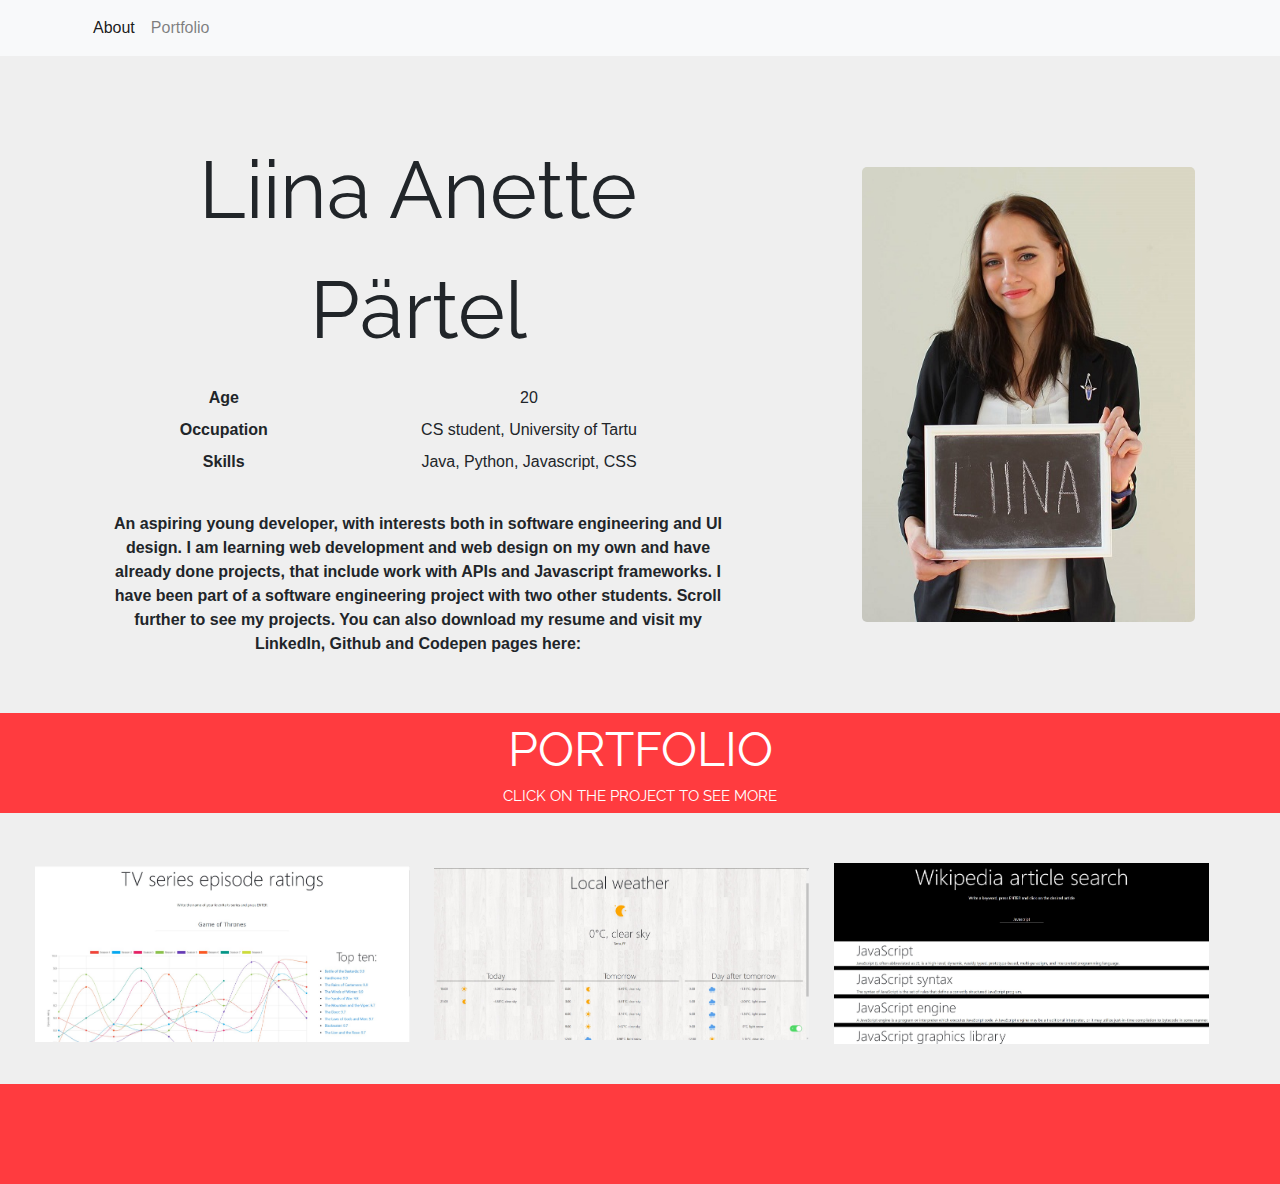
==== index.html @ ed579733 "added container" ====
<!DOCTYPE html>
<html>

<head>
	<meta name="viewport" content="width=device-width, initial-scale=1" />

	<!-- Title and favicon -->
	<title>Lina Anette Pärtel</title>
	<link rel="icon" href="images/favicon.ico">

	<!-- Fonts -->
	<link href="https://fonts.googleapis.com/css?family=Raleway:200" rel="stylesheet">
	<link href="https://fonts.googleapis.com/css?family=Open+Sans:300" rel="stylesheet">

	<!-- bootstrap 4, js and jquery -->
	<script src="https://ajax.googleapis.com/ajax/libs/jquery/3.2.1/jquery.min.js"></script>
	<link rel="stylesheet" href="https://maxcdn.bootstrapcdn.com/bootstrap/4.0.0/css/bootstrap.min.css">
	<script src="https://maxcdn.bootstrapcdn.com/bootstrap/4.0.0/js/bootstrap.min.js"></script>
	<script src="https://maxcdn.bootstrapcdn.com/bootstrap/4.0.0/js/bootstrap.bundle.min.js"></script>
	<!--<link rel="stylesheet" href="https://maxcdn.bootstrapcdn.com/font-awesome/5.0.8/css/font-awesome.min.css">-->
	<link rel="stylesheet" href="https://use.fontawesome.com/releases/v5.0.8/css/all.css" integrity="sha384-3AB7yXWz4OeoZcPbieVW64vVXEwADiYyAEhwilzWsLw+9FgqpyjjStpPnpBO8o8S"
	    crossorigin="anonymous">

	<!-- css stylesheets -->
	<link rel="stylesheet" media="(max-width:850px)" href="css/style-2-small.css">
	<link rel="stylesheet" media="(min-width:851px)" href="css/style-2-large.css">

	<style>
		#about {
			background-color: #EFEFEF;
		}

		#portfolio {
			background-color: #EFEFEF;
		}

		#contact {
			background-color: #EFEFEF;
		}

		#divider {
			background-color: #ff3b3f;
			height: 100px;
			color: #ffffff;
			text-transform: uppercase;
			text-align: center;
			font-size: 3em;
			font-family: 'Raleway', sans-serif;
			margin: auto 0 auto 0;
		}

		ul li {
			list-style-type: none;
		}

		.icon {
			font-size: 3em;
			padding-top: 5%;
		}
	</style>

</head>

<body>
	<nav class="navbar fixed-top navbar-expand-md navbar-light bg-light">
		<div class="container">
			<button class="navbar-toggler" type="button" data-toggle="collapse" data-target="#navbarToggler" aria-controls="navbarToggler"
			    aria-expanded="false" aria-label="Toggle navigation">
				<span class="navbar-toggler-icon"></span>
			</button>
			<div class="collapse navbar-collapse" id="navbarToggler">
				<ul class="navbar-nav">
					<li class="nav-item active">
						<a class="nav-link" href="#about">About</a>
					</li>
					<li class="nav-item">
						<a class="nav-link" href="#portfolio">Portfolio</a>
					</li>
				</ul>
			</div>
		</div>
	</nav>

	<div id="about">
		<div class="container">
			<div id="headshot-description" class="container">
				<p id="name" style="font-family:Raleway,cursive" class="text-center">Liina Anette Pärtel</p>

				<div class="text-center row">
					<dt class="col-md-5">Age</dt>
					<dd class="col-md-6">20</dd>
					<dt class="col-md-5">Occupation</dt>
					<dd class="col-md-6">CS student, University of Tartu</dd>
					<dt class="col-md-5">Skills</dt>
					<dd class="col-md-6">Java, Python, Javascript, CSS</dd>
					<dt class="text-center col-md-12" style="margin-top:30px">An aspiring young developer, with interests both in software engineering and UI design. I am learning web development
						and web design on my own and have already done projects, that include work with APIs and Javascript frameworks. I have
						been part of a software engineering project with two other students. Scroll further to see my projects. You can also
						download my resume and visit my LinkedIn, Github and Codepen pages here: </p>
						<dd class="col-3 icon">
							<a href="https://www.dropbox.com/s/j4ce2sr23m8eqke/LiinaAnetteP%C3%A4rtelResume.docx?dl=0">
								<i class="far fa-address-card"></i>
							</a>
						</dd>
						<dd class="col-3 icon">
							<a href="http://www.linkedin.com/in/liina-anette-pärtel">
								<i class="fab fa-linkedin"></i>
							</a>
						</dd>
						<dd class="col-3 icon">
							<a href="https://github.com/liinaanette">
								<i class="fab fa-github"></i>
							</a>
						</dd>
						<dd class="col-3 icon">
							<a href="https://codepen.io/memphei">
								<i class="fab fa-codepen"></i>
							</a>
						</dd>

				</div>

			</div class="container-fluid">
			<img src="images/liina.jpg" alt="Headshot photo" class="img-responsive">
		</div>
	</div>

	<div id="divider" class="container-fluid">
		Portfolio

		<p style="font-size:15px;">Click on the project to see more</p>
	</div>

	<div id="portfolio" class="container-fluid smooth">
		<img src="images/imdb.jpg" onclick='window.open("https://codepen.io/memphei/full/wyBYwB/");' class="img-responsive col-xs-6"
		/>
		<img src="images/weather.jpg" onclick='window.open("https://codepen.io/memphei/full/oEgbWq/");' class="img-responsive col-xs-6"
		/>
		<img src="images/wiki.jpg" onclick='window.open("https://codepen.io/memphei/full/JpoLBX/");' class="img-responsive col-xs-6"
		/>
	</div>

	<div id="divider" class="container-fluid">

	</div>
	</div>
</body>

</html>
---- css/style-2-small.css ----
#about {
  width: 100%;
}

#about img {
  display:none;
}

#name {
  margin-top: 5%;
  font-size: 200%
}

#headshot-description {
  display:inline-block;
  max-width:90%;
  height: auto;
  margin: 20% 5% 0 5%;
  border-radius:5px;
  font-size: 15px;
}

.fa {
  margin-top: 5%;
  font-size: 200%;
}

#portfolio {
  width:100%;
  padding-top: 14%;
  padding-bottom: 35%;
}

#portfolio .col-xs-6 {
  cursor:pointer;
  width:90%;
  margin-right: 2%;
  margin-left: 2%;
  margin-bottom: 3%;
}

#contact {
  width:100%;
  height:100%;
}
---- css/style-2-large.css ----
body {
  padding-top: 0;
}
#about {
  width: 100%;
  height: 100%;
}

#about img {
  float:right;
  display:inline-block;
  max-width:30%;
  max-height:45%;
  margin-top:15%;
  border-radius: 5px;
}

#name {
  font-size: 5em;
  margin-top: 3%;
}

#headshot-description {
  display:inline-block;
  max-width:60%;
  height:60%;
  margin-top: 10%;
  border-radius:5px
}

.fa {
  margin-top: 10%;
  font-size: 400%;
}

#portfolio {
  padding-bottom: 40px;
  width: 100%;
  height: 100%;
  background-fit: cover;
  overflow: hidden;
}

.col-xs-6{
  width:30%;
  height:auto;
  display:inline-block;
  margin: 50px 0 0 20px;
}

.col-xs-6:hover {
  cursor: pointer;
}

#contact {
  width:100%;
  height:100%;
  background-fit: cover;
  overflow: hidden;
}
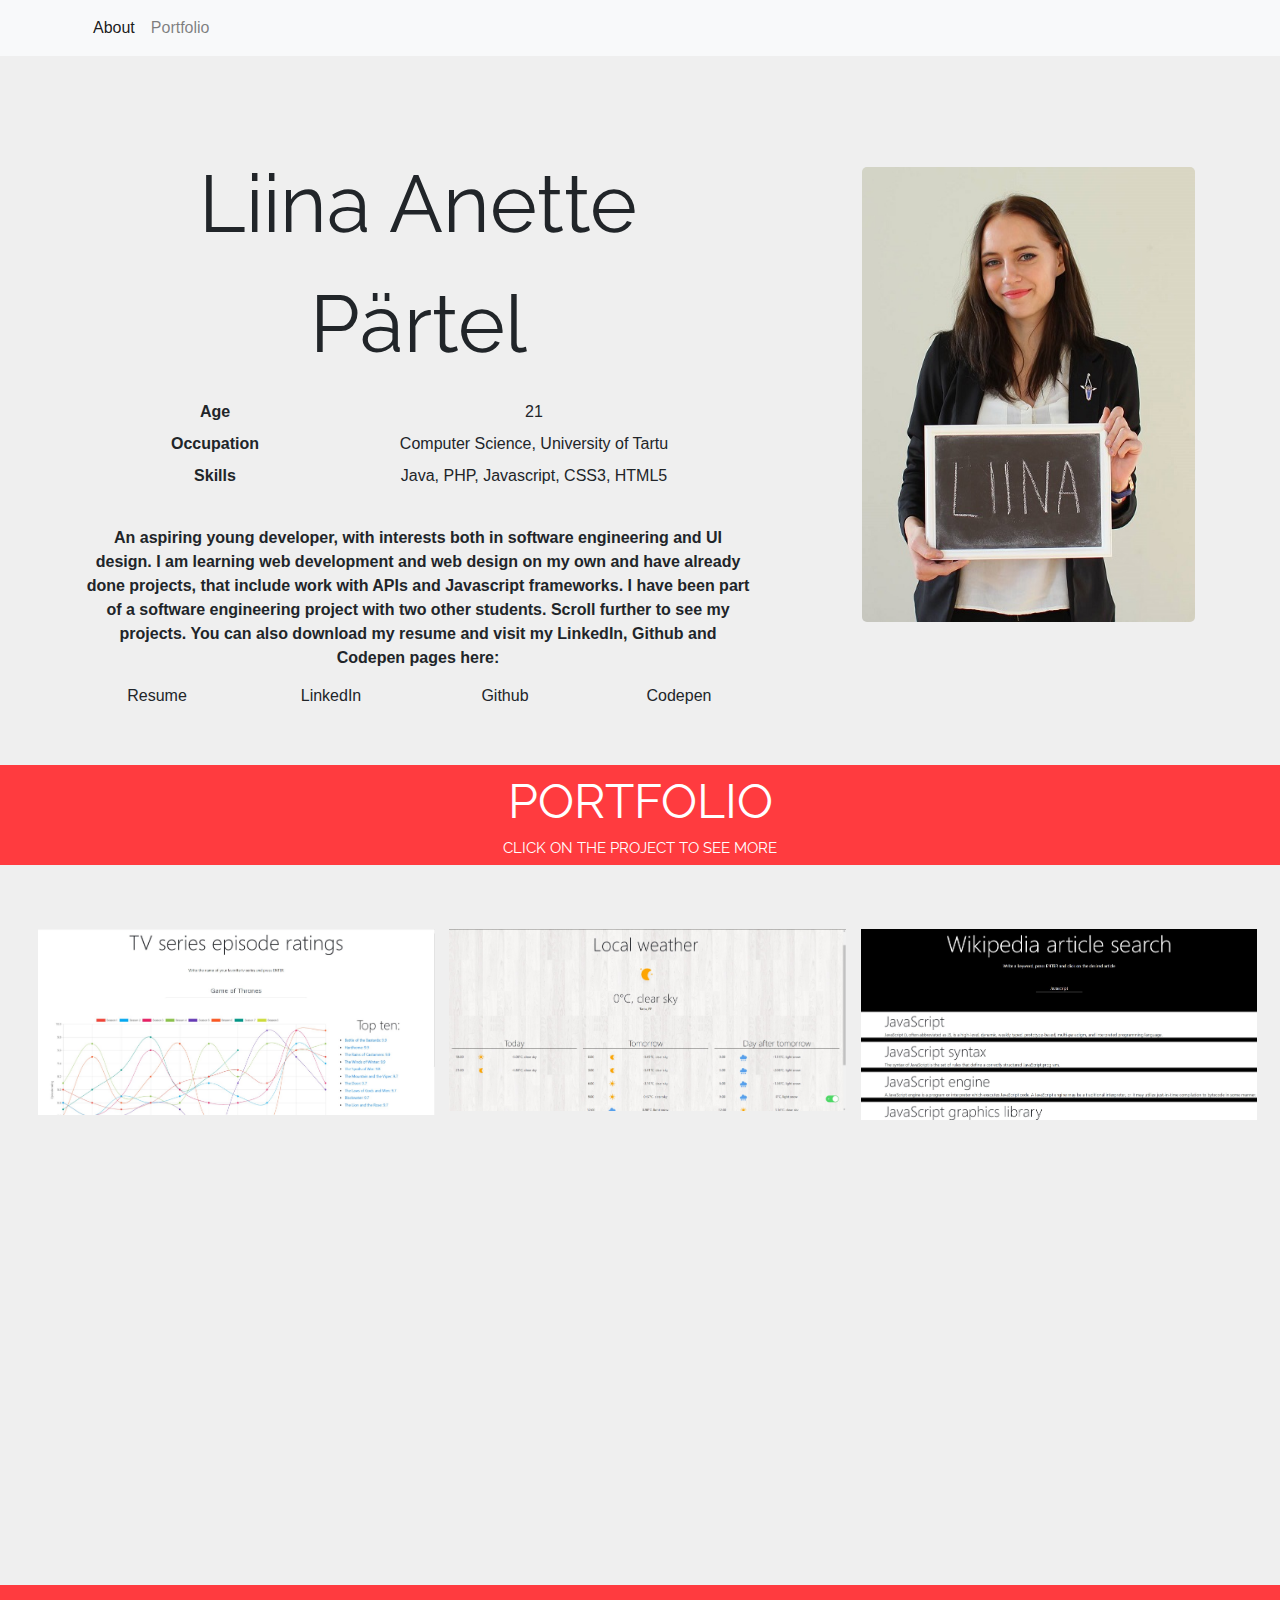
==== commit 1b63df72: "Refactored CSS files" ====
--- a/index.html
+++ b/index.html
@@ -10,54 +10,21 @@
 
 	<!-- Fonts -->
 	<link href="https://fonts.googleapis.com/css?family=Raleway:200" rel="stylesheet">
-	<link href="https://fonts.googleapis.com/css?family=Open+Sans:300" rel="stylesheet">
+	<link href="https://fonts.googleapis.com/css?family=Open+Sans:300,400" rel="stylesheet">
 
 	<!-- bootstrap 4, js and jquery -->
 	<script src="https://ajax.googleapis.com/ajax/libs/jquery/3.2.1/jquery.min.js"></script>
 	<link rel="stylesheet" href="https://maxcdn.bootstrapcdn.com/bootstrap/4.0.0/css/bootstrap.min.css">
 	<script src="https://maxcdn.bootstrapcdn.com/bootstrap/4.0.0/js/bootstrap.min.js"></script>
 	<script src="https://maxcdn.bootstrapcdn.com/bootstrap/4.0.0/js/bootstrap.bundle.min.js"></script>
-	<!--<link rel="stylesheet" href="https://maxcdn.bootstrapcdn.com/font-awesome/5.0.8/css/font-awesome.min.css">-->
 	<link rel="stylesheet" href="https://use.fontawesome.com/releases/v5.0.8/css/all.css" integrity="sha384-3AB7yXWz4OeoZcPbieVW64vVXEwADiYyAEhwilzWsLw+9FgqpyjjStpPnpBO8o8S"
 	    crossorigin="anonymous">
 
 	<!-- css stylesheets -->
-	<link rel="stylesheet" media="(max-width:850px)" href="css/style-2-small.css">
-	<link rel="stylesheet" media="(min-width:851px)" href="css/style-2-large.css">
+	<link rel="stylesheet" href="css/main.css">
+	<link rel="stylesheet" media="(max-width:999px)" href="css/style-2-small.css">
+	<link rel="stylesheet" media="(min-width:1000px)" href="css/style-2-large.css">
 
-	<style>
-		#about {
-			background-color: #EFEFEF;
-		}
-
-		#portfolio {
-			background-color: #EFEFEF;
-		}
-
-		#contact {
-			background-color: #EFEFEF;
-		}
-
-		#divider {
-			background-color: #ff3b3f;
-			height: 100px;
-			color: #ffffff;
-			text-transform: uppercase;
-			text-align: center;
-			font-size: 3em;
-			font-family: 'Raleway', sans-serif;
-			margin: auto 0 auto 0;
-		}
-
-		ul li {
-			list-style-type: none;
-		}
-
-		.icon {
-			font-size: 3em;
-			padding-top: 5%;
-		}
-	</style>
 
 </head>
 
@@ -83,67 +50,80 @@
 
 	<div id="about">
 		<div class="container">
-			<div id="headshot-description" class="container">
-				<p id="name" style="font-family:Raleway,cursive" class="text-center">Liina Anette Pärtel</p>
-
+			<div id="headshot-description">
+				<p id="name" class="text-center">Liina Anette Pärtel</p>
 				<div class="text-center row">
 					<dt class="col-md-5">Age</dt>
-					<dd class="col-md-6">20</dd>
+					<dd class="col-md-6">21</dd>
 					<dt class="col-md-5">Occupation</dt>
-					<dd class="col-md-6">CS student, University of Tartu</dd>
+					<dd class="col-md-6">Computer Science, University of Tartu</dd>
 					<dt class="col-md-5">Skills</dt>
-					<dd class="col-md-6">Java, Python, Javascript, CSS</dd>
-					<dt class="text-center col-md-12" style="margin-top:30px">An aspiring young developer, with interests both in software engineering and UI design. I am learning web development
+					<dd class="col-md-6">Java, PHP, Javascript, CSS3, HTML5</dd>
+					<dt id="desc" class="text-center col-md-12">An aspiring young developer, with interests both in software engineering and UI design. I am learning web development
 						and web design on my own and have already done projects, that include work with APIs and Javascript frameworks. I have
 						been part of a software engineering project with two other students. Scroll further to see my projects. You can also
-						download my resume and visit my LinkedIn, Github and Codepen pages here: </p>
-						<dd class="col-3 icon">
-							<a href="https://www.dropbox.com/s/j4ce2sr23m8eqke/LiinaAnetteP%C3%A4rtelResume.docx?dl=0">
-								<i class="far fa-address-card"></i>
-							</a>
-						</dd>
-						<dd class="col-3 icon">
-							<a href="http://www.linkedin.com/in/liina-anette-pärtel">
-								<i class="fab fa-linkedin"></i>
-							</a>
-						</dd>
-						<dd class="col-3 icon">
-							<a href="https://github.com/liinaanette">
-								<i class="fab fa-github"></i>
-							</a>
-						</dd>
-						<dd class="col-3 icon">
-							<a href="https://codepen.io/memphei">
-								<i class="fab fa-codepen"></i>
-							</a>
-						</dd>
+						download my resume and visit my LinkedIn, Github and Codepen pages here:
+					</dt>
 
+					<dd class="col-md-3 col-3">
+						<a href="https://www.dropbox.com/s/j4ce2sr23m8eqke/LiinaAnetteP%C3%A4rtelResume.docx?dl=0" class="icon">
+							<i class="far fa-address-card"></i>
+						</a>
+						<p>Resume</p>
+					</dd>
+
+					<dd class="col-md-3 col-3">
+						<a href="http://www.linkedin.com/in/liina-anette-pärtel" class="icon">
+							<i class="fab fa-linkedin"></i>
+						</a>
+						<p>LinkedIn</p>
+					</dd>
+
+					<dd class="col-md-3 col-3">
+						<a href="https://github.com/liinaanette" class="icon">
+							<i class="fab fa-github"></i>
+						</a>
+						<p>Github</p>
+					</dd>
+
+					<dd class="col-md-3 col-3">
+						<a href="https://codepen.io/memphei" class="icon">
+							<i class="fab fa-codepen"></i>
+						</a>
+						<p>Codepen</p>
+					</dd>
 				</div>
-
-			</div class="container-fluid">
+			</div>
 			<img src="images/liina.jpg" alt="Headshot photo" class="img-responsive">
 		</div>
 	</div>
 
-	<div id="divider" class="container-fluid">
+	<div class="divider" class="container-fluid">
 		Portfolio
-
-		<p style="font-size:15px;">Click on the project to see more</p>
+		<p id="help">Click on the project to see more</p>
 	</div>
 
-	<div id="portfolio" class="container-fluid smooth">
-		<img src="images/imdb.jpg" onclick='window.open("https://codepen.io/memphei/full/wyBYwB/");' class="img-responsive col-xs-6"
-		/>
-		<img src="images/weather.jpg" onclick='window.open("https://codepen.io/memphei/full/oEgbWq/");' class="img-responsive col-xs-6"
-		/>
-		<img src="images/wiki.jpg" onclick='window.open("https://codepen.io/memphei/full/JpoLBX/");' class="img-responsive col-xs-6"
-		/>
+	<div id="portfolio">
+		<div class="row text-center">
+			<div class="col-lg-4 col-md-6 col-sm-12">
+				<img src="images/imdb.jpg" onclick='window.open("https://codepen.io/memphei/full/wyBYwB/");' class="project center-block"
+				/>
+			</div>
+
+			<div class="col-lg-4 col-md-6 col-sm-12">
+				<img src="images/weather.jpg" onclick='window.open("https://codepen.io/memphei/full/oEgbWq/");' class="project" />
+			</div>
+
+			<div class="col-lg-4 col-md-6 col-sm-12">
+				<img src="images/wiki.jpg" onclick='window.open("https://codepen.io/memphei/full/JpoLBX/");' class="project" />
+			</div>
+		</div>
 	</div>
 
-	<div id="divider" class="container-fluid">
+	<div class="divider" class="container-fluid">
 
 	</div>
-	</div>
+
 </body>
 
 </html>--- a/css/main.css
+++ b/css/main.css
@@ -0,0 +1,67 @@
+body {
+    background-color: #EFEFEF;
+}
+
+#about {
+    min-height:85vh;
+    height:auto;
+    width:100%;
+    
+}
+#about img {
+    float:right;
+    max-width:30%;
+    max-height:45%;
+    margin-top:15%;
+    border-radius: 5px;
+}
+
+#headshot-description {
+    display:inline-block;
+}
+
+#name {
+    font-family:Raleway,cursive;
+    font-size: 5em;
+    margin-top: 5%;
+}
+
+#desc {
+    margin-top:30px;
+    margin-bottom: 2%;
+}
+
+#help {
+    font-size:15px;
+}
+
+#portfolio {
+    height: 80vh;
+    padding: 5% 3% 5% 3%;
+}
+.project {
+    cursor:pointer;
+    width:31vw;
+    height:auto;
+}
+
+.divider {
+    background-color: #ff3b3f;
+    height: 100px;
+    color: #ffffff;
+    text-transform: uppercase;
+    text-align: center;
+    font-size: 3em;
+    font-family: 'Raleway', sans-serif;
+    margin: auto 0 auto 0;
+}
+
+.icon {
+    font-size: 2em;
+    padding-top: 5%;
+}
+
+#contact {
+    width:100%;
+    height:100%;
+  }--- a/css/style-2-small.css
+++ b/css/style-2-small.css
@@ -1,45 +1,14 @@
-#about {
-  width: 100%;
-}
-
 #about img {
   display:none;
 }
 
-#name {
-  margin-top: 5%;
-  font-size: 200%
+#headshot-description {
+  max-width:90%;
+  margin: 20% 5% 0 5%;
 }
 
-#headshot-description {
-  display:inline-block;
-  max-width:90%;
-  height: auto;
-  margin: 20% 5% 0 5%;
-  border-radius:5px;
-  font-size: 15px;
-}
-
-.fa {
-  margin-top: 5%;
-  font-size: 200%;
-}
-
-#portfolio {
-  width:100%;
-  padding-top: 14%;
-  padding-bottom: 35%;
-}
-
-#portfolio .col-xs-6 {
-  cursor:pointer;
-  width:90%;
-  margin-right: 2%;
-  margin-left: 2%;
-  margin-bottom: 3%;
-}
-
-#contact {
-  width:100%;
-  height:100%;
-}
+.project {
+  min-width:400px;
+  max-width : 45vw;
+  padding-top: 2%;
+}--- a/css/style-2-large.css
+++ b/css/style-2-large.css
@@ -1,60 +1,4 @@
-body {
-  padding-top: 0;
+#headshot-description {
+  max-width:60%;
+  margin-top: 10%;
 }
-#about {
-  width: 100%;
-  height: 100%;
-}
-
-#about img {
-  float:right;
-  display:inline-block;
-  max-width:30%;
-  max-height:45%;
-  margin-top:15%;
-  border-radius: 5px;
-}
-
-#name {
-  font-size: 5em;
-  margin-top: 3%;
-}
-
-#headshot-description {
-  display:inline-block;
-  max-width:60%;
-  height:60%;
-  margin-top: 10%;
-  border-radius:5px
-}
-
-.fa {
-  margin-top: 10%;
-  font-size: 400%;
-}
-
-#portfolio {
-  padding-bottom: 40px;
-  width: 100%;
-  height: 100%;
-  background-fit: cover;
-  overflow: hidden;
-}
-
-.col-xs-6{
-  width:30%;
-  height:auto;
-  display:inline-block;
-  margin: 50px 0 0 20px;
-}
-
-.col-xs-6:hover {
-  cursor: pointer;
-}
-
-#contact {
-  width:100%;
-  height:100%;
-  background-fit: cover;
-  overflow: hidden;
-}
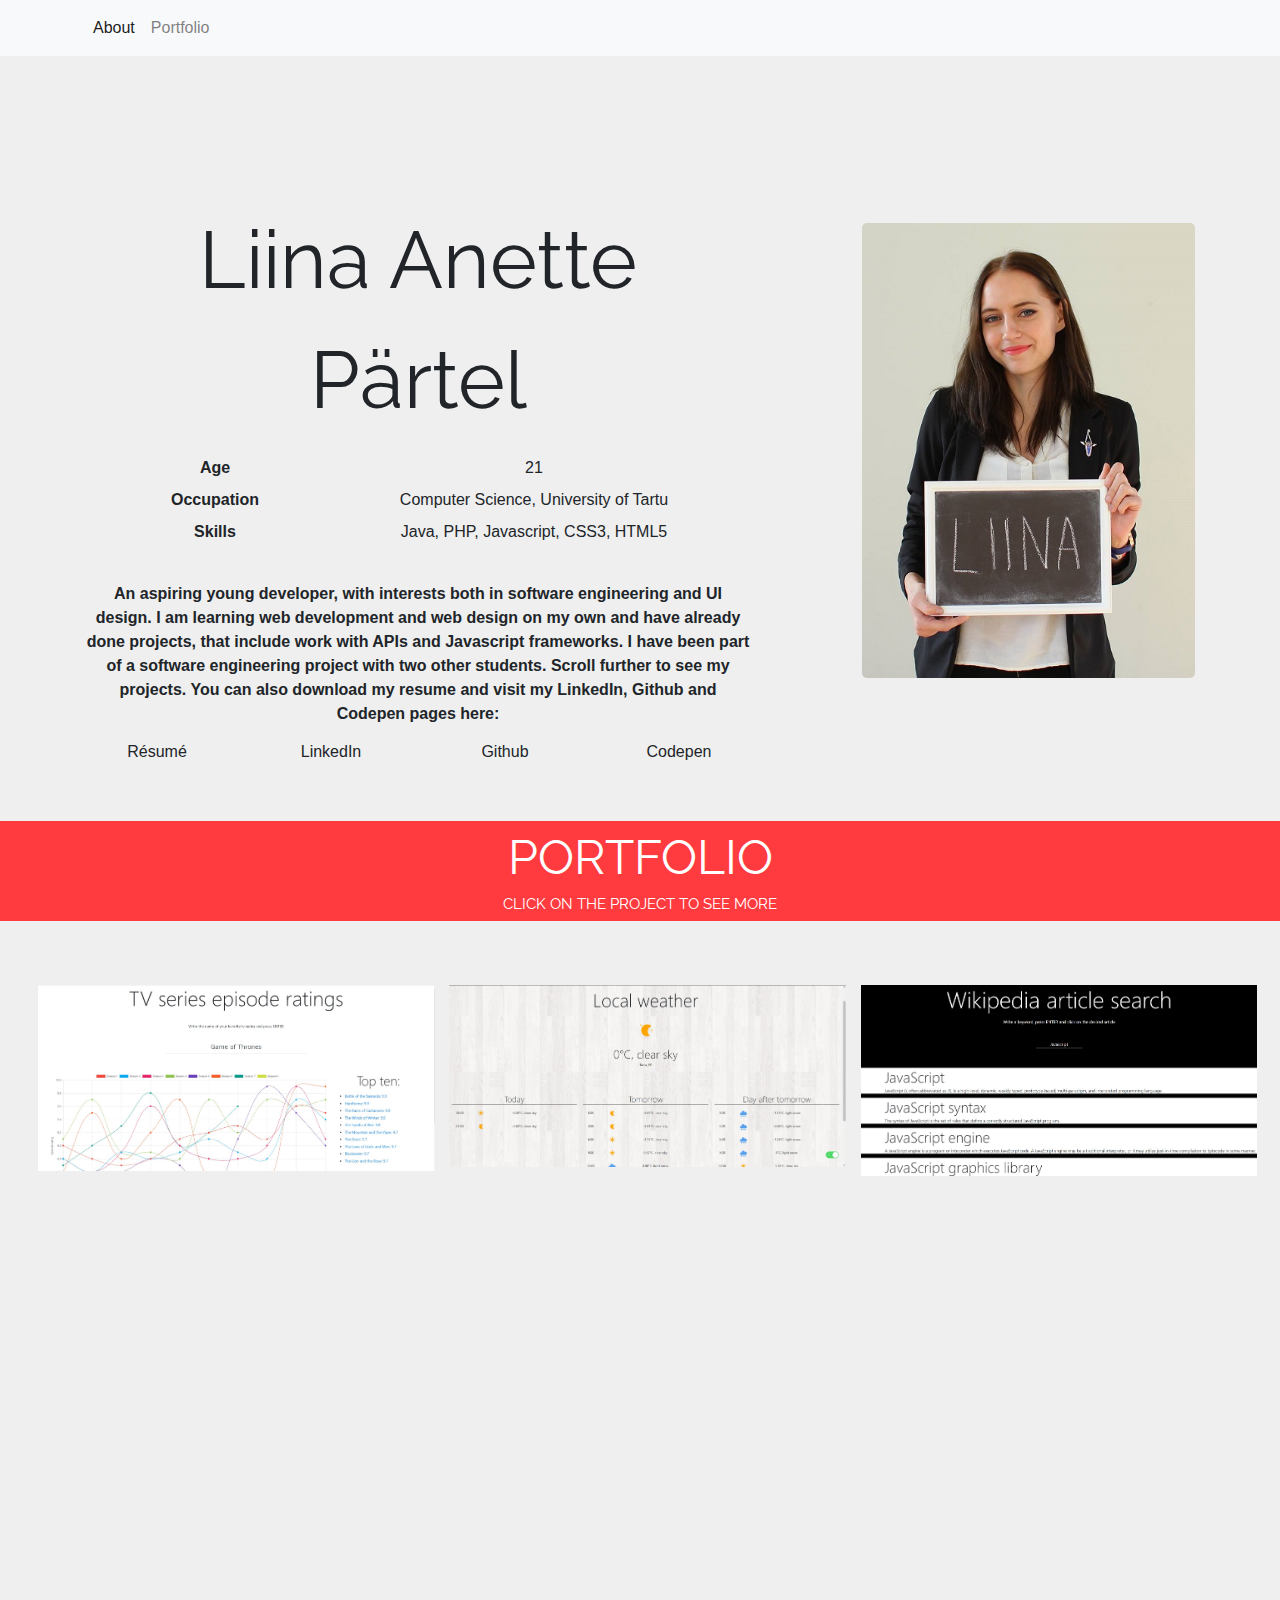
==== commit a00a9bad: "résumé now spelled correctly" ====
--- a/index.html
+++ b/index.html
@@ -29,7 +29,7 @@
 </head>
 
 <body>
-	<nav class="navbar fixed-top navbar-expand-md navbar-light bg-light">
+	<nav class="navbar navbar-expand-md navbar-light bg-light">
 		<div class="container">
 			<button class="navbar-toggler" type="button" data-toggle="collapse" data-target="#navbarToggler" aria-controls="navbarToggler"
 			    aria-expanded="false" aria-label="Toggle navigation">
@@ -69,7 +69,7 @@
 						<a href="https://www.dropbox.com/s/j4ce2sr23m8eqke/LiinaAnetteP%C3%A4rtelResume.docx?dl=0" class="icon">
 							<i class="far fa-address-card"></i>
 						</a>
-						<p>Resume</p>
+						<p>Résumé</p>
 					</dd>
 
 					<dd class="col-md-3 col-3">
--- a/css/main.css
+++ b/css/main.css
@@ -36,7 +36,8 @@
 }
 
 #portfolio {
-    height: 80vh;
+    min-height: 80vh;
+    height: auto;
     padding: 5% 3% 5% 3%;
 }
 .project {
--- a/css/style-2-small.css
+++ b/css/style-2-small.css
@@ -8,7 +8,7 @@
 }
 
 .project {
-  min-width:400px;
+  min-width:355px;
   max-width : 45vw;
   padding-top: 2%;
 }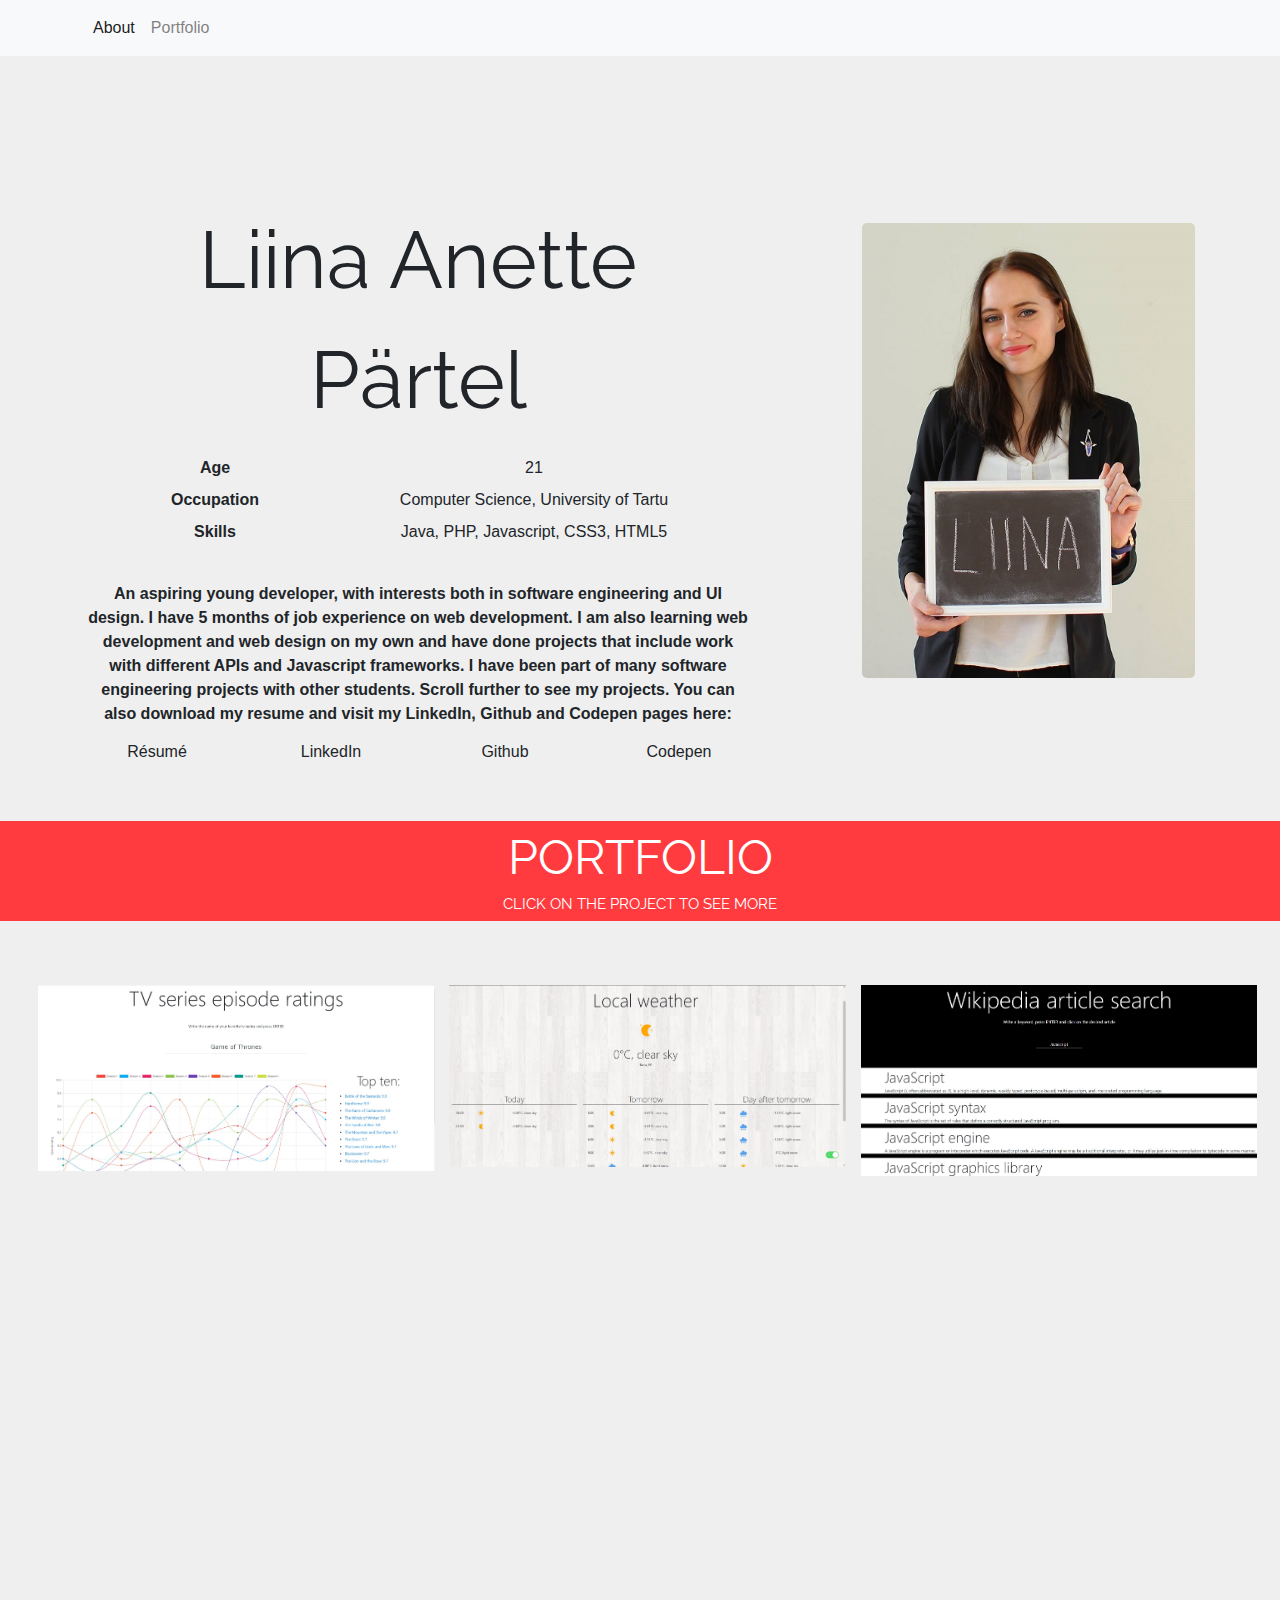
==== commit f49933ed: "Update index.html" ====
--- a/index.html
+++ b/index.html
@@ -59,21 +59,22 @@
 					<dd class="col-md-6">Computer Science, University of Tartu</dd>
 					<dt class="col-md-5">Skills</dt>
 					<dd class="col-md-6">Java, PHP, Javascript, CSS3, HTML5</dd>
-					<dt id="desc" class="text-center col-md-12">An aspiring young developer, with interests both in software engineering and UI design. I am learning web development
-						and web design on my own and have already done projects, that include work with APIs and Javascript frameworks. I have
-						been part of a software engineering project with two other students. Scroll further to see my projects. You can also
+					<dt id="desc" class="text-center col-md-12">An aspiring young developer, with interests both in software engineering and UI design. I have 5 months of job experience on web development. 
+						I am also learning web development
+						and web design on my own and have done projects that include work with different APIs and Javascript frameworks. I have
+						been part of many software engineering projects with other students. Scroll further to see my projects. You can also
 						download my resume and visit my LinkedIn, Github and Codepen pages here:
 					</dt>
 
 					<dd class="col-md-3 col-3">
-						<a href="https://www.dropbox.com/s/j4ce2sr23m8eqke/LiinaAnetteP%C3%A4rtelResume.docx?dl=0" class="icon">
+						<a href="https://github.com/liinaanette/liinaanette.github.io/raw/master/LiinaAnetteP%C3%A4rtelResume.pdf" class="icon">
 							<i class="far fa-address-card"></i>
 						</a>
 						<p>Résumé</p>
 					</dd>
 
 					<dd class="col-md-3 col-3">
-						<a href="http://www.linkedin.com/in/liina-anette-pärtel" class="icon">
+						<a href="http://www.linkedin.com/in/liinaanette" class="icon">
 							<i class="fab fa-linkedin"></i>
 						</a>
 						<p>LinkedIn</p>
@@ -106,12 +107,12 @@
 	<div id="portfolio">
 		<div class="row text-center">
 			<div class="col-lg-4 col-md-6 col-sm-12">
-				<img src="images/imdb.jpg" onclick='window.open("https://codepen.io/memphei/full/wyBYwB/");' class="project center-block"
+				<img src="images/imdb.jpg" onclick='window.open("/episoderating");' class="project center-block"
 				/>
 			</div>
 
 			<div class="col-lg-4 col-md-6 col-sm-12">
-				<img src="images/weather.jpg" onclick='window.open("https://codepen.io/memphei/full/oEgbWq/");' class="project" />
+				<img src="images/weather.jpg" onclick='window.open("/weatherreport");' class="project" />
 			</div>
 
 			<div class="col-lg-4 col-md-6 col-sm-12">
@@ -126,4 +127,4 @@
 
 </body>
 
-</html>+</html>
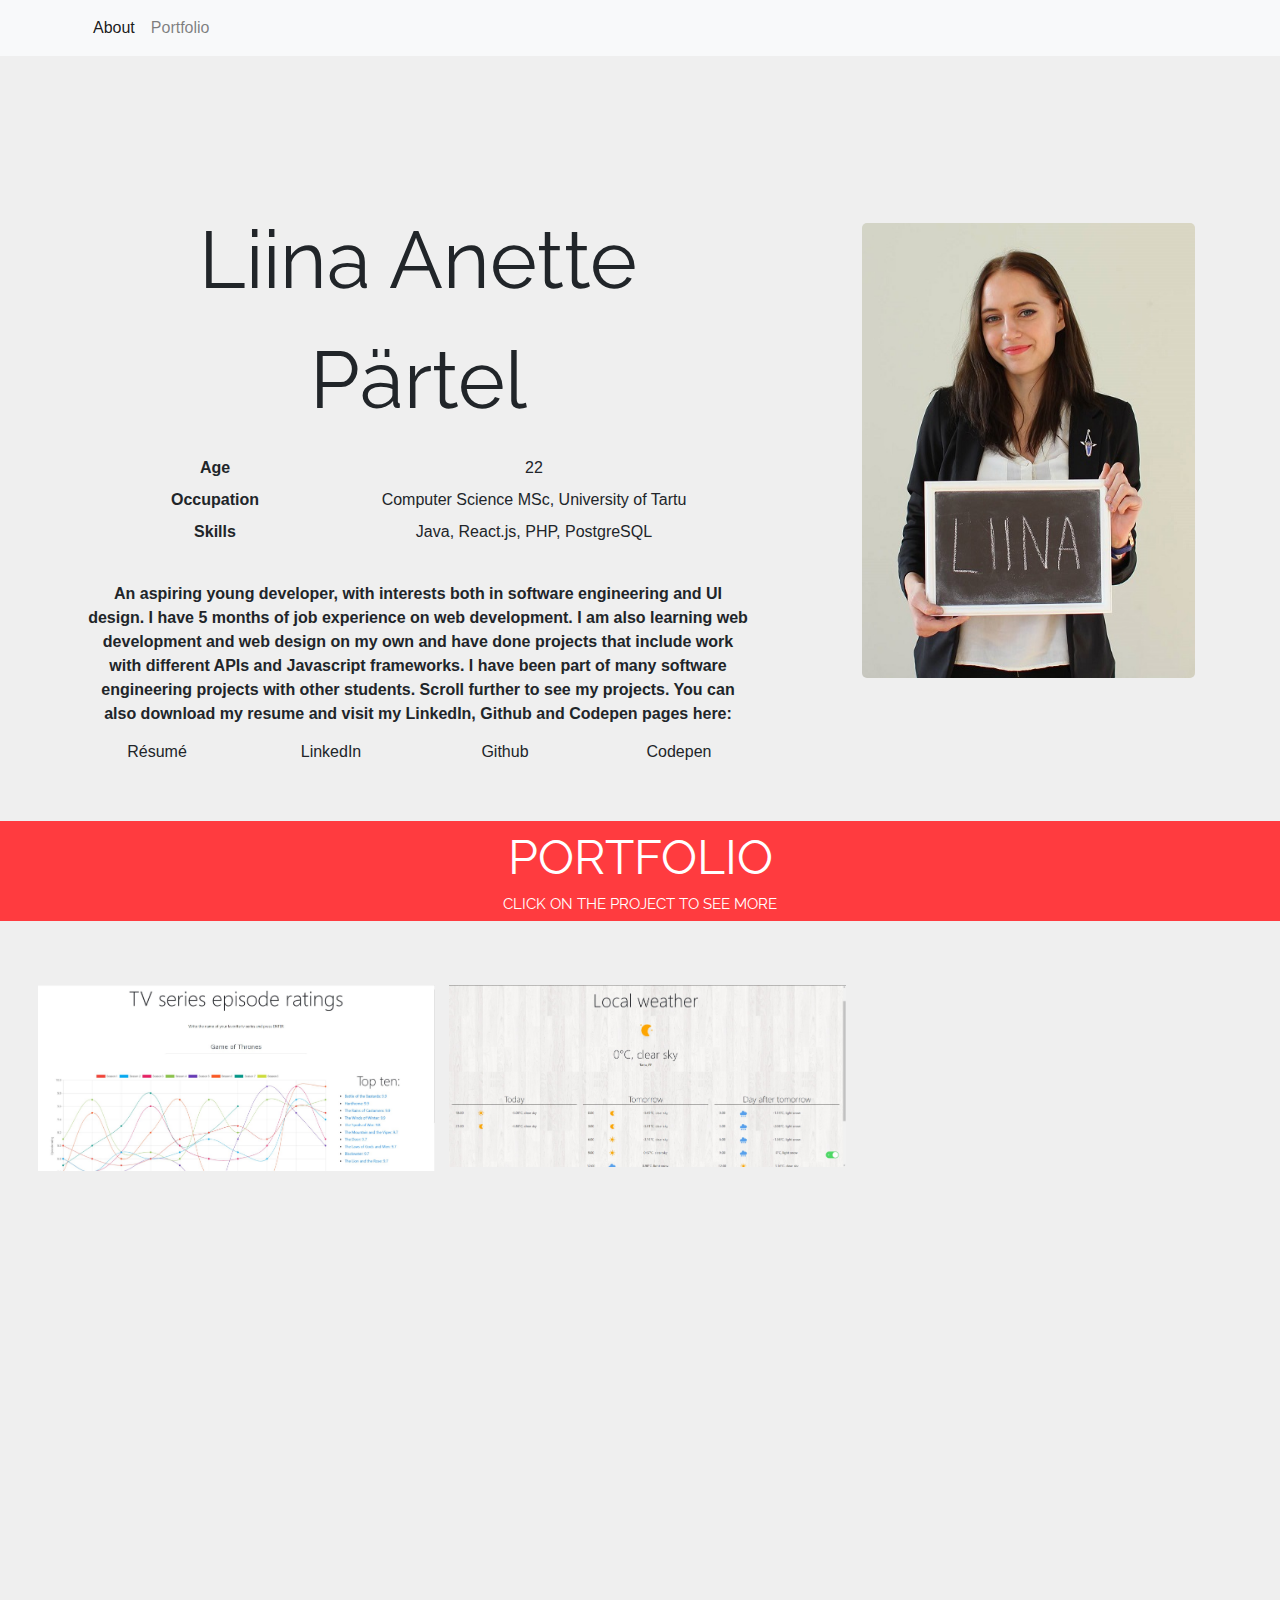
==== commit 29087d16: "Change age and remove wiki search" ====
--- a/index.html
+++ b/index.html
@@ -5,7 +5,7 @@
 	<meta name="viewport" content="width=device-width, initial-scale=1" />
 
 	<!-- Title and favicon -->
-	<title>Lina Anette Pärtel</title>
+	<title>Liina Anette Pärtel</title>
 	<link rel="icon" href="images/favicon.ico">
 
 	<!-- Fonts -->
@@ -54,11 +54,11 @@
 				<p id="name" class="text-center">Liina Anette Pärtel</p>
 				<div class="text-center row">
 					<dt class="col-md-5">Age</dt>
-					<dd class="col-md-6">21</dd>
+					<dd class="col-md-6">22</dd>
 					<dt class="col-md-5">Occupation</dt>
-					<dd class="col-md-6">Computer Science, University of Tartu</dd>
+					<dd class="col-md-6">Computer Science MSc, University of Tartu</dd>
 					<dt class="col-md-5">Skills</dt>
-					<dd class="col-md-6">Java, PHP, Javascript, CSS3, HTML5</dd>
+					<dd class="col-md-6">Java, React.js, PHP, PostgreSQL</dd>
 					<dt id="desc" class="text-center col-md-12">An aspiring young developer, with interests both in software engineering and UI design. I have 5 months of job experience on web development. 
 						I am also learning web development
 						and web design on my own and have done projects that include work with different APIs and Javascript frameworks. I have
@@ -114,10 +114,6 @@
 			<div class="col-lg-4 col-md-6 col-sm-12">
 				<img src="images/weather.jpg" onclick='window.open("/weatherreport");' class="project" />
 			</div>
-
-			<div class="col-lg-4 col-md-6 col-sm-12">
-				<img src="images/wiki.jpg" onclick='window.open("https://codepen.io/memphei/full/JpoLBX/");' class="project" />
-			</div>
 		</div>
 	</div>
 
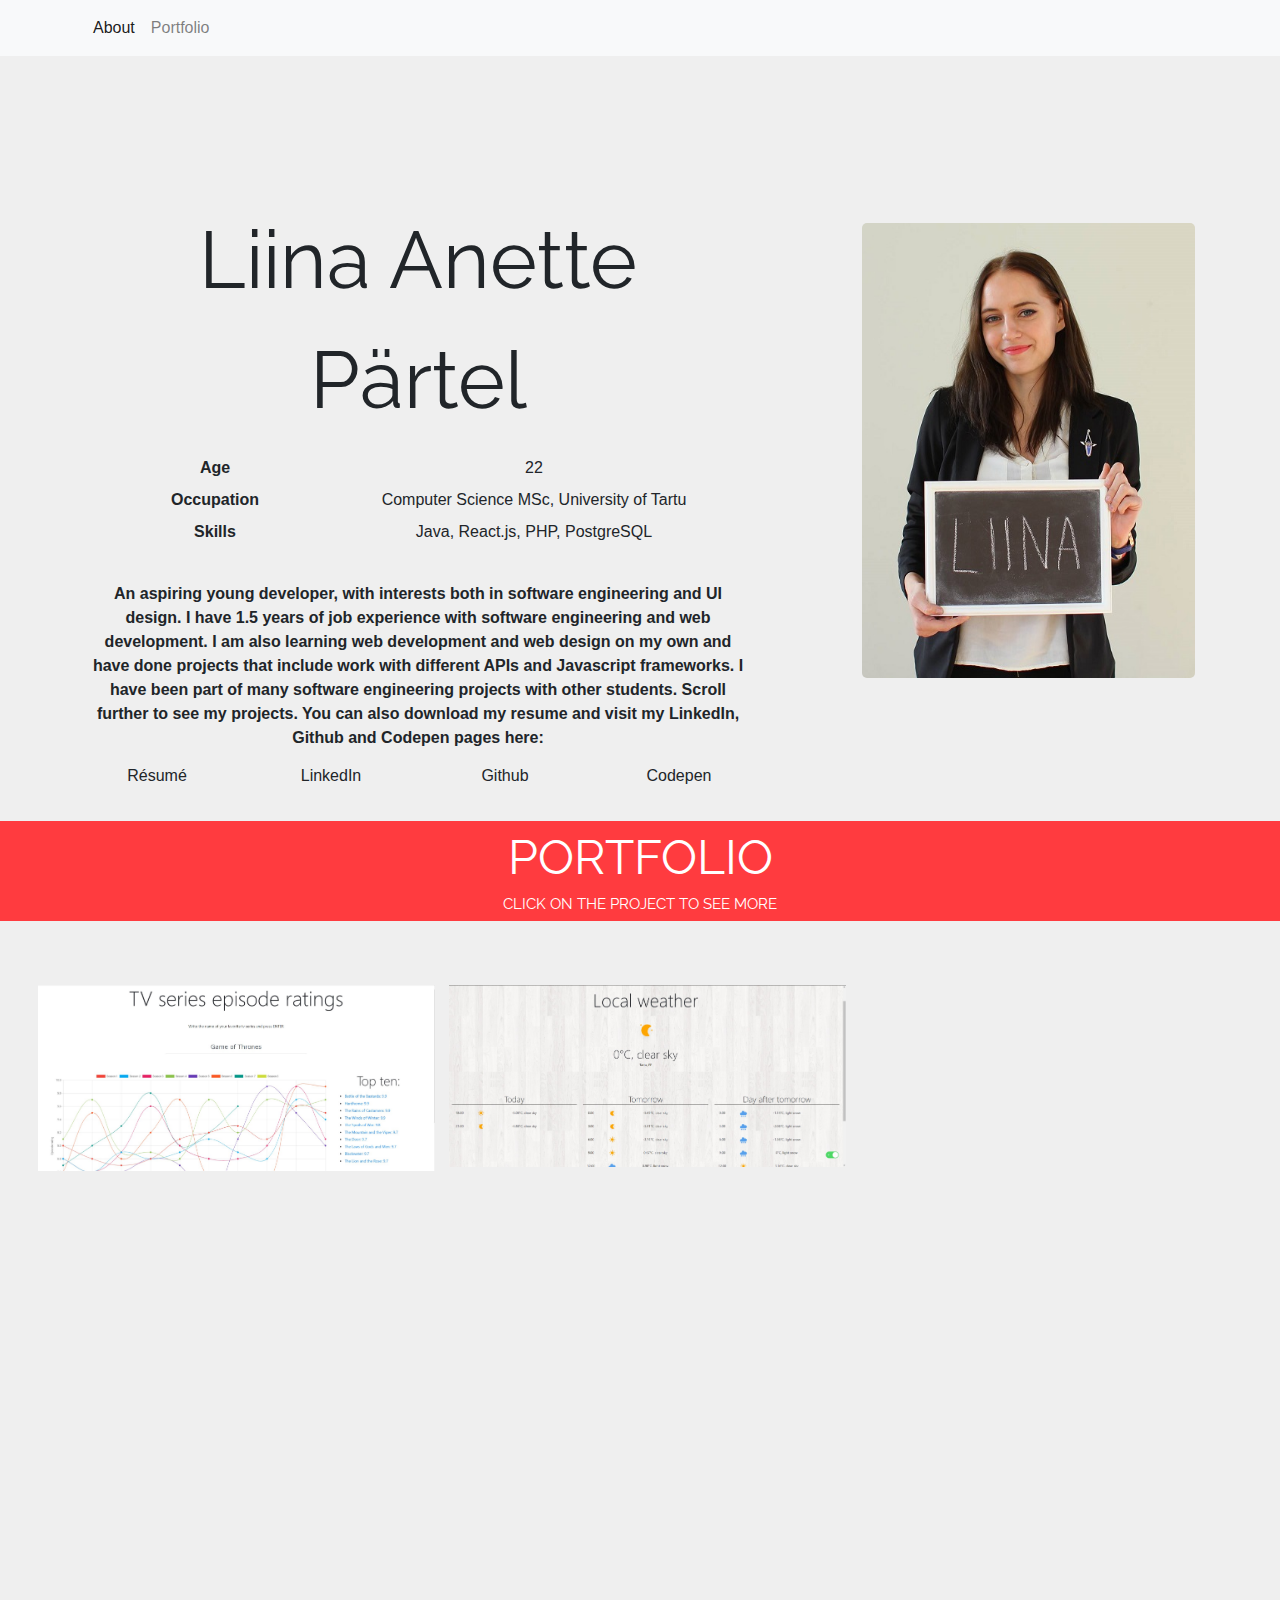
==== commit 6fd9386f: "change work experience" ====
--- a/index.html
+++ b/index.html
@@ -59,7 +59,7 @@
 					<dd class="col-md-6">Computer Science MSc, University of Tartu</dd>
 					<dt class="col-md-5">Skills</dt>
 					<dd class="col-md-6">Java, React.js, PHP, PostgreSQL</dd>
-					<dt id="desc" class="text-center col-md-12">An aspiring young developer, with interests both in software engineering and UI design. I have 5 months of job experience on web development. 
+					<dt id="desc" class="text-center col-md-12">An aspiring young developer, with interests both in software engineering and UI design. I have 1.5 years of job experience with software engineering and web development. 
 						I am also learning web development
 						and web design on my own and have done projects that include work with different APIs and Javascript frameworks. I have
 						been part of many software engineering projects with other students. Scroll further to see my projects. You can also
